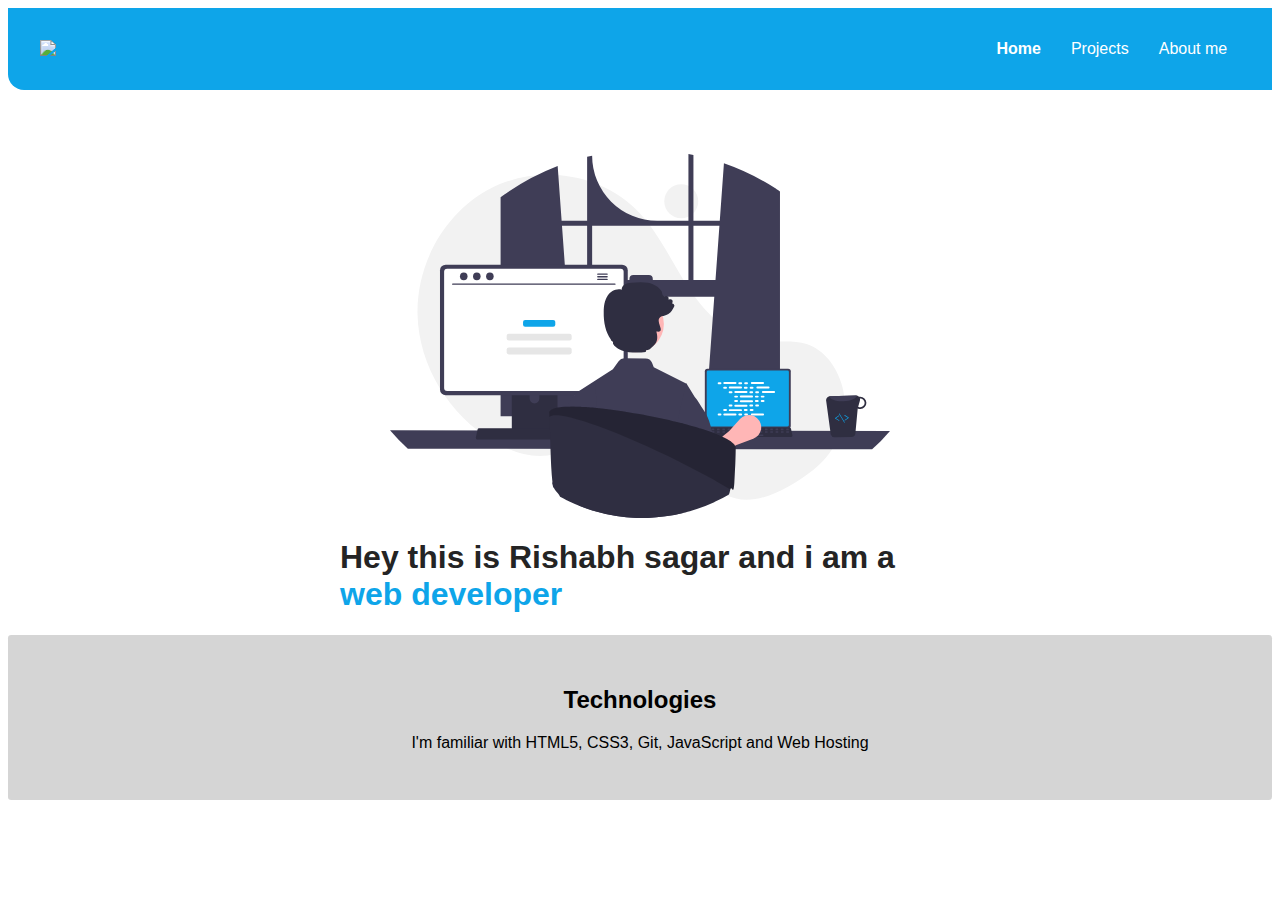
==== index.html @ 2ee33d42 "feat" ====
<!DOCTYPE html>
<html lang="en">
<head>
    <meta charset="UTF-8">
    <meta name="viewport" content="width=device-width, initial-scale=1.0">
    <link rel ="stylesheet" href="/styles.css"/>
    <title>Document</title>
</head>
<body>
    <nav class="navigation">
        <div class="container-fluid">
            <img class="logo" src="\images\logo.png">
            
        <ul>
            <li>
                <a href="/" class="active">Home</a>
            </li>
            <li>
                <a href="/">Projects</a>
            </li>
            <li>
                <a href="/">About me</a> 
            </li>
        </ul>
        </div>
        </nav>

        <header class="container hero">
            <img src="\images\hero.svg"/>
            <h1 class="hero-heading">Hey this is Rishabh sagar and i am a <span class="heading-inverted">web developer</span></h1>
        </header>

        <section class="section ow">
            <h2>Technologies</h2>
            <p>I'm familiar with HTML5, CSS3, Git, JavaScript and Web Hosting</p>
        </section>
</body>
</html>
---- styles.css ----
:root{
    --primary: #0ea5e9;
}

hr{
margin: 2rem 0;;
}

body{
    font-family: 'Lucida Sans', 'Lucida Sans Regular', 'Lucida Grande', 'Lucida Sans Unicode', Geneva, Verdana, sans-serif;
}

.text-sm{
    font-size: 0.8rem;
}

.logo{
    max-width: 70px;
    float: left;
}

.container-fluid{
    padding-left: 2rem;
    padding-right: 2rem;;
}

.container{
    max-width: 600px;
    margin :auto;
    padding-left: 1rem;
    padding-right: 1rem;
    padding-top: 4rem;
}

.primary-link{
    text-decoration: none;
    color: white;
    background-color:var(--primary);
    border-radius: 0.5rem;
    padding: 0.5rem 1rem 0.5rem 1rem;
    width: max-content;
    min-width: 140px;
    
}

.secondary-link{
    color:var(--primary) ;
    text-decoration: none;
    width: max-content;
    min-width: 140px;
    border:1px solid var(--primary);
    border-radius: 0.5rem;
    padding: 0.5rem 1rem 0.5rem 1rem;
}

.unordered{
list-style: none;
}

.list-inline li {
display : inline;
padding: 0rem 0.5rem;
}

.navigation{
    background-color: var(--primary);
    padding: 1rem 0rem;
    color: white;
    border-bottom-left-radius: 1rem;
}

.navigation ul{
    list-style: none;
    text-align: right;
}

.navigation li{
    display: inline-block;
    padding: 0rem 0.8rem;
}
.navigation a{
    text-decoration: none;
    color:white;
}
.navigation .active{
    font-weight: bold;
}

.hero{
color: var(--primary);
display: block;
}
.hero img{
    max-width: 500px;
    margin:auto;
    display: block;
}

.hero-heading{
    color:rgb(36, 36, 36);
}

.heading-inverted{
    color: var(--primary);
}

.section{
    padding: 2rem 1.7rem ;
    border-radius: 0.2rem;
    text-align: center;
}
.section h2{
    text-align: center;
}

.ow{
    background-color:rgb(213, 213, 213);
}

.footer{
    background-color: var(--primary);
    color: white;
    padding: 2rem 0rem;
    border-top-right-radius: 1rem;
    text-align: center;
}
.footer .heading{
    font-weight: bold;
    font-size: larger;
}

.footer ul{
    padding-inline-start: 0px;
}
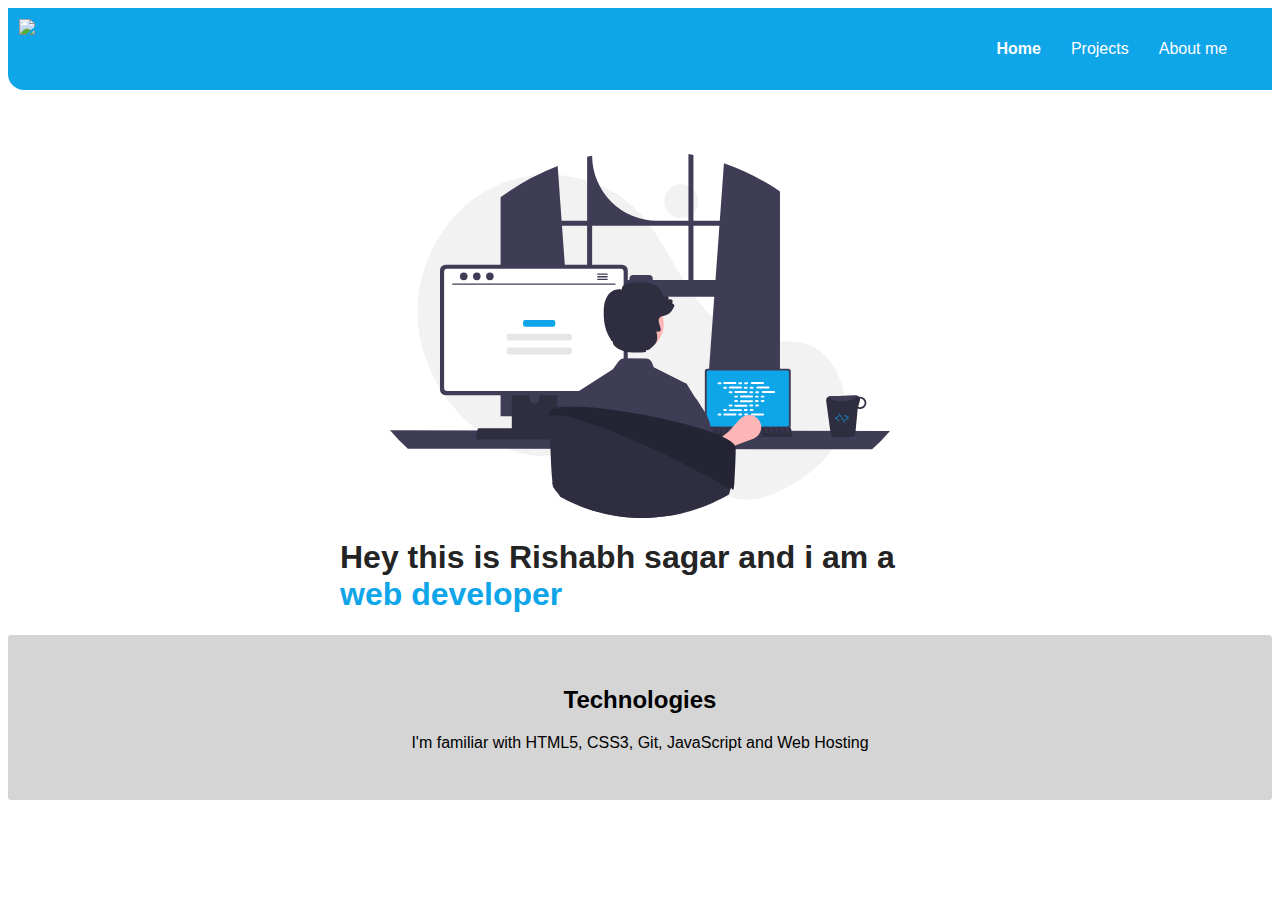
==== commit e873745f: "fix" ====
--- a/index.html
+++ b/index.html
@@ -7,10 +7,10 @@
     <title>Document</title>
 </head>
 <body>
+    <img class="logo" src="\images\logo.png">
     <nav class="navigation">
-        <div class="container-fluid">
-            <img class="logo" src="\images\logo.png">
-            
+
+        <div class="container-fluid">    
         <ul>
             <li>
                 <a href="/" class="active">Home</a>
--- a/styles.css
+++ b/styles.css
@@ -19,6 +19,8 @@
 .logo{
     max-width: 70px;
     float: left;
+   padding-left: 0.7rem;
+   padding-top: 0.7rem;
 }
 
 .container-fluid{
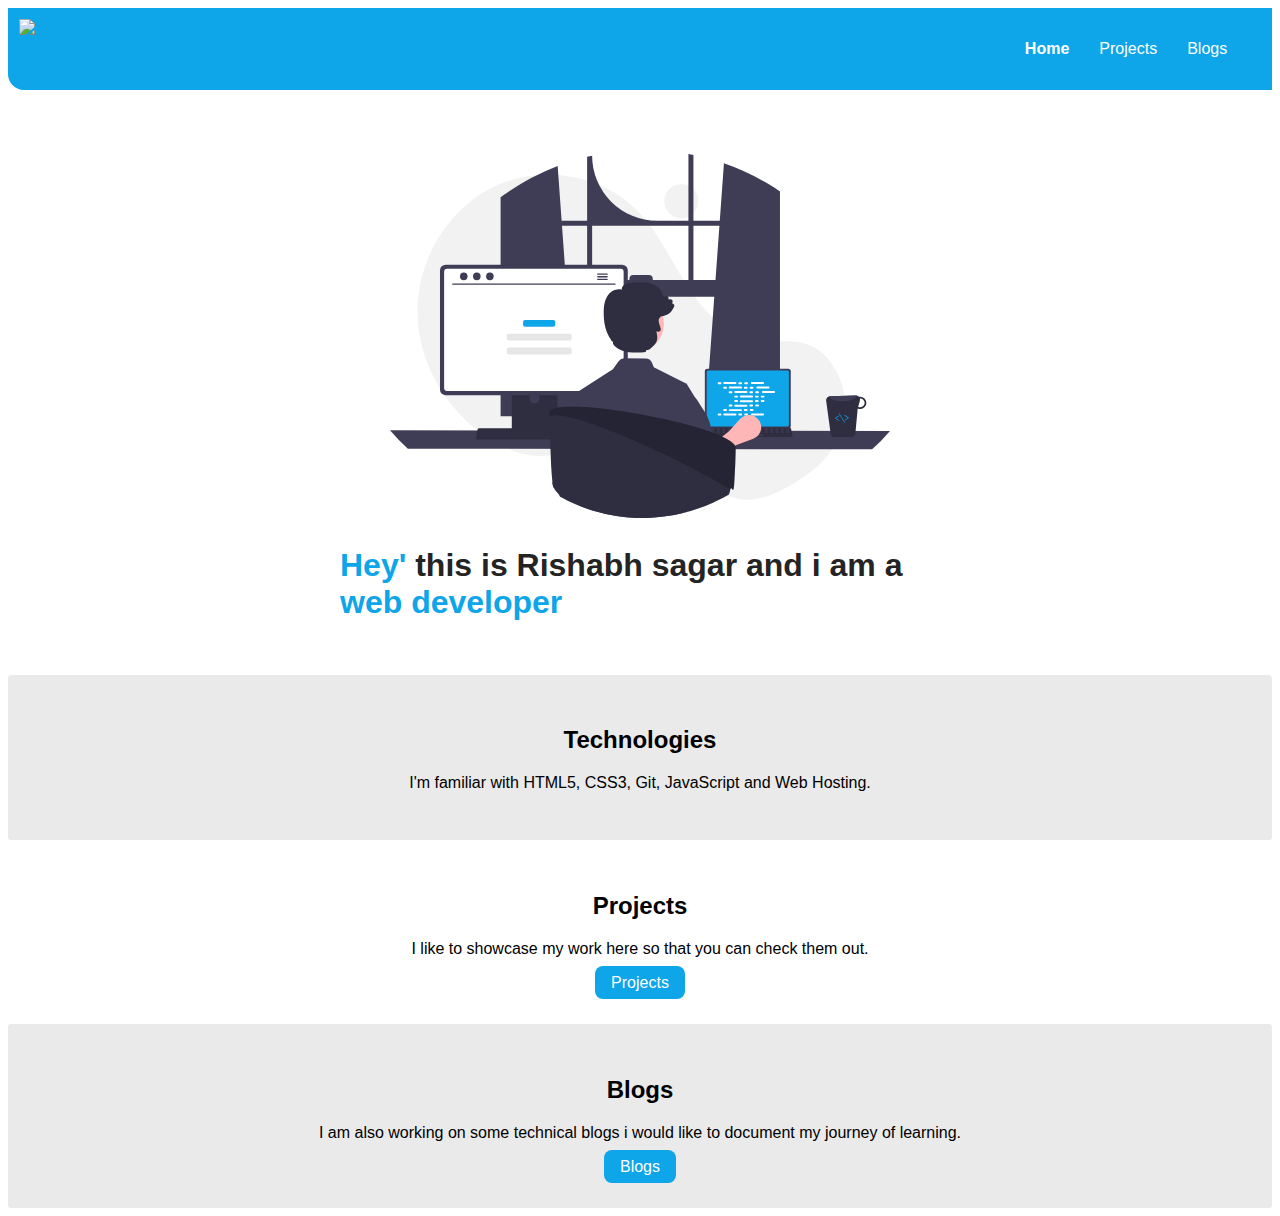
==== commit 327efbd8: "doc" ====
--- a/index.html
+++ b/index.html
@@ -19,7 +19,7 @@
                 <a href="/">Projects</a>
             </li>
             <li>
-                <a href="/">About me</a> 
+                <a href="/">Blogs</a> 
             </li>
         </ul>
         </div>
@@ -27,12 +27,24 @@
 
         <header class="container hero">
             <img src="\images\hero.svg"/>
-            <h1 class="hero-heading">Hey this is Rishabh sagar and i am a <span class="heading-inverted">web developer</span></h1>
+            <h1 class="hero-heading"><span class="heading-inverted">Hey'</span> this is Rishabh sagar and i am a <span class="heading-inverted">web developer</span></h1>
         </header>
 
         <section class="section ow">
             <h2>Technologies</h2>
-            <p>I'm familiar with HTML5, CSS3, Git, JavaScript and Web Hosting</p>
+            <p>I'm familiar with HTML5, CSS3, Git, JavaScript and Web Hosting.</p>
+        </section>
+
+        <section class="section">
+            <h2>Projects</h2>
+            <p>I like to showcase my work here so that you can check them out.</p>
+            <a href="/" class="primary-link">Projects</a>
+        </section>
+
+        <section class="section ow">
+            <h2>Blogs</h2>
+            <p>I am also working on some technical blogs i would like to document my journey of learning.</p>
+            <a href="/" class="primary-link">Blogs</a>
         </section>
 </body>
 </html>--- a/styles.css
+++ b/styles.css
@@ -9,8 +9,7 @@
 }
 
 body{
-    font-family: 'Lucida Sans', 'Lucida Sans Regular', 'Lucida Grande', 'Lucida Sans Unicode', Geneva, Verdana, sans-serif;
-}
+    font-family: sans-serif;}
 
 .text-sm{
     font-size: 0.8rem;
@@ -101,6 +100,8 @@
 }
 
 .hero-heading{
+    padding-top: 0.5rem;
+    padding-bottom: 2rem;
     color:rgb(36, 36, 36);
 }
 
@@ -118,7 +119,7 @@
 }
 
 .ow{
-    background-color:rgb(213, 213, 213);
+    background-color:rgb(234, 234, 234);
 }
 
 .footer{
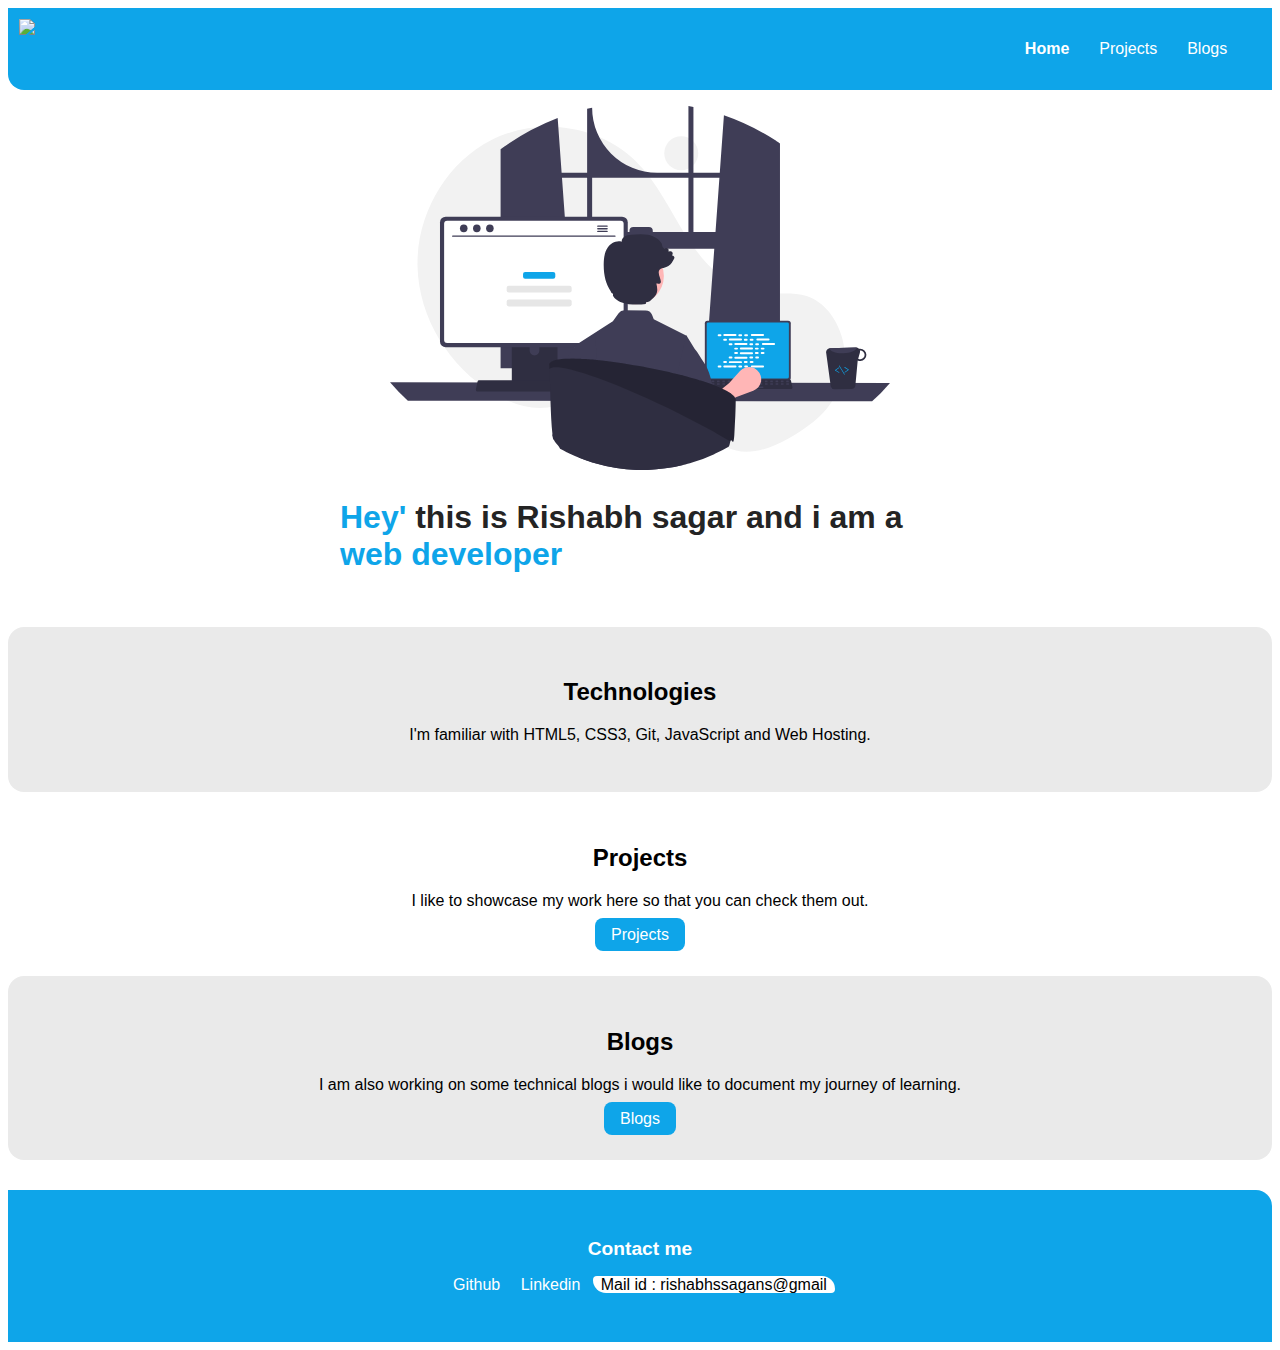
==== commit 22133c2a: "feat" ====
--- a/index.html
+++ b/index.html
@@ -46,5 +46,22 @@
             <p>I am also working on some technical blogs i would like to document my journey of learning.</p>
             <a href="/" class="primary-link">Blogs</a>
         </section>
+
+        <footer class="footer container-fluid">
+            <div class="container">
+                <div class="heading">Contact me</div>
+            <ul class="unordered list-inline">
+                <li>
+                    <a class="link" href="https://github.com/Rishabhsgr">Github</a>
+                </li>
+                <li>
+                    <a class="link" href="https://www.linkedin.com/in/rishabh-s-7b374b1b1">Linkedin</a>
+                </li>
+                <li class="mail">Mail id : rishabhssagans@gmail</a>
+                </li>
+            </ul>
+           </div>
+        </footer>
+
 </body>
 </html>--- a/styles.css
+++ b/styles.css
@@ -32,7 +32,7 @@
     margin :auto;
     padding-left: 1rem;
     padding-right: 1rem;
-    padding-top: 4rem;
+    padding-top: 1rem;
 }
 
 .primary-link{
@@ -67,7 +67,7 @@
 
 .navigation{
     background-color: var(--primary);
-    padding: 1rem 0rem;
+    padding: 1rem 0rem;;
     color: white;
     border-bottom-left-radius: 1rem;
 }
@@ -111,7 +111,7 @@
 
 .section{
     padding: 2rem 1.7rem ;
-    border-radius: 0.2rem;
+    border-radius: 1rem;
     text-align: center;
 }
 .section h2{
@@ -127,6 +127,7 @@
     color: white;
     padding: 2rem 0rem;
     border-top-right-radius: 1rem;
+    margin-top: 30px;
     text-align: center;
 }
 .footer .heading{
@@ -136,4 +137,15 @@
 
 .footer ul{
     padding-inline-start: 0px;
+}
+
+.link{
+    text-decoration: none;
+    color: white;
+}
+
+.mail{
+    background-color: rgb(255, 255, 255);
+    border-radius: 0.3rem 1rem;
+    color: rgb(0, 0, 0);
 }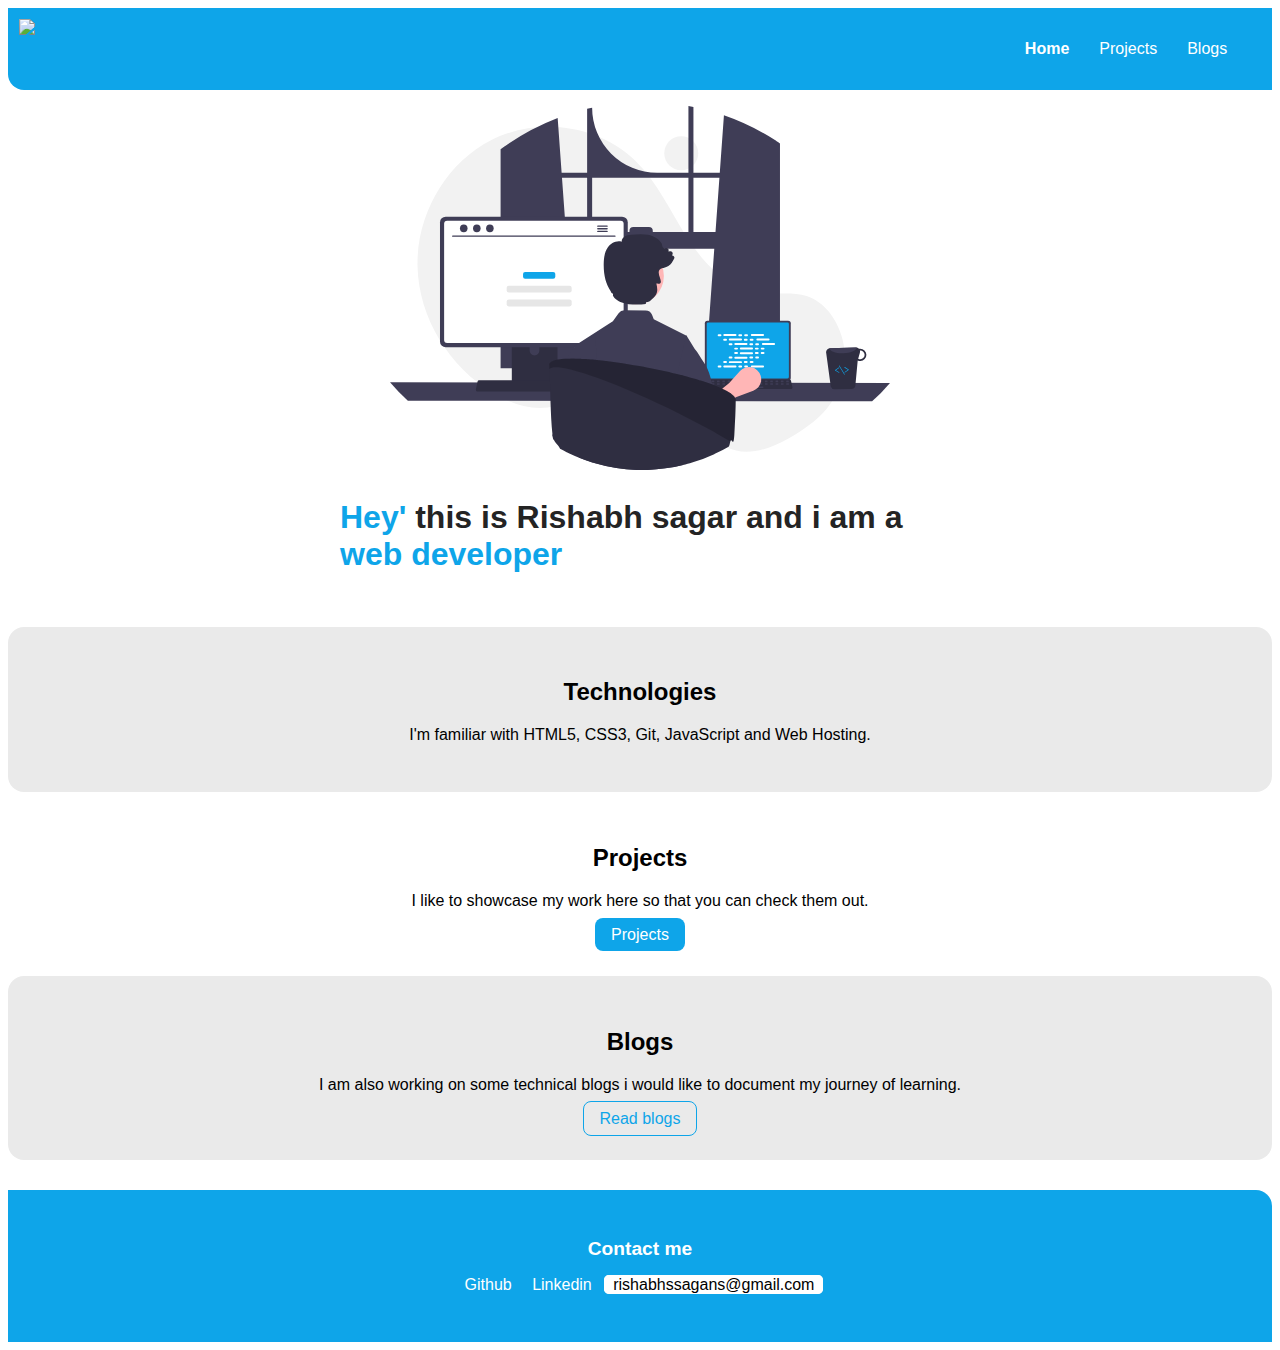
==== commit 196daf1d: "fix" ====
--- a/index.html
+++ b/index.html
@@ -44,7 +44,7 @@
         <section class="section ow">
             <h2>Blogs</h2>
             <p>I am also working on some technical blogs i would like to document my journey of learning.</p>
-            <a href="/" class="primary-link">Blogs</a>
+            <a href="/" class="secondary-link">Read blogs</a>
         </section>
 
         <footer class="footer container-fluid">
@@ -57,7 +57,7 @@
                 <li>
                     <a class="link" href="https://www.linkedin.com/in/rishabh-s-7b374b1b1">Linkedin</a>
                 </li>
-                <li class="mail">Mail id : rishabhssagans@gmail</a>
+                <li class="mail">rishabhssagans@gmail.com</a>
                 </li>
             </ul>
            </div>
--- a/styles.css
+++ b/styles.css
@@ -146,6 +146,8 @@
 
 .mail{
     background-color: rgb(255, 255, 255);
-    border-radius: 0.3rem 1rem;
     color: rgb(0, 0, 0);
+    border: 1px solid white;
+    border-radius: 0.3rem;
+    padding: 0.3rem;
 }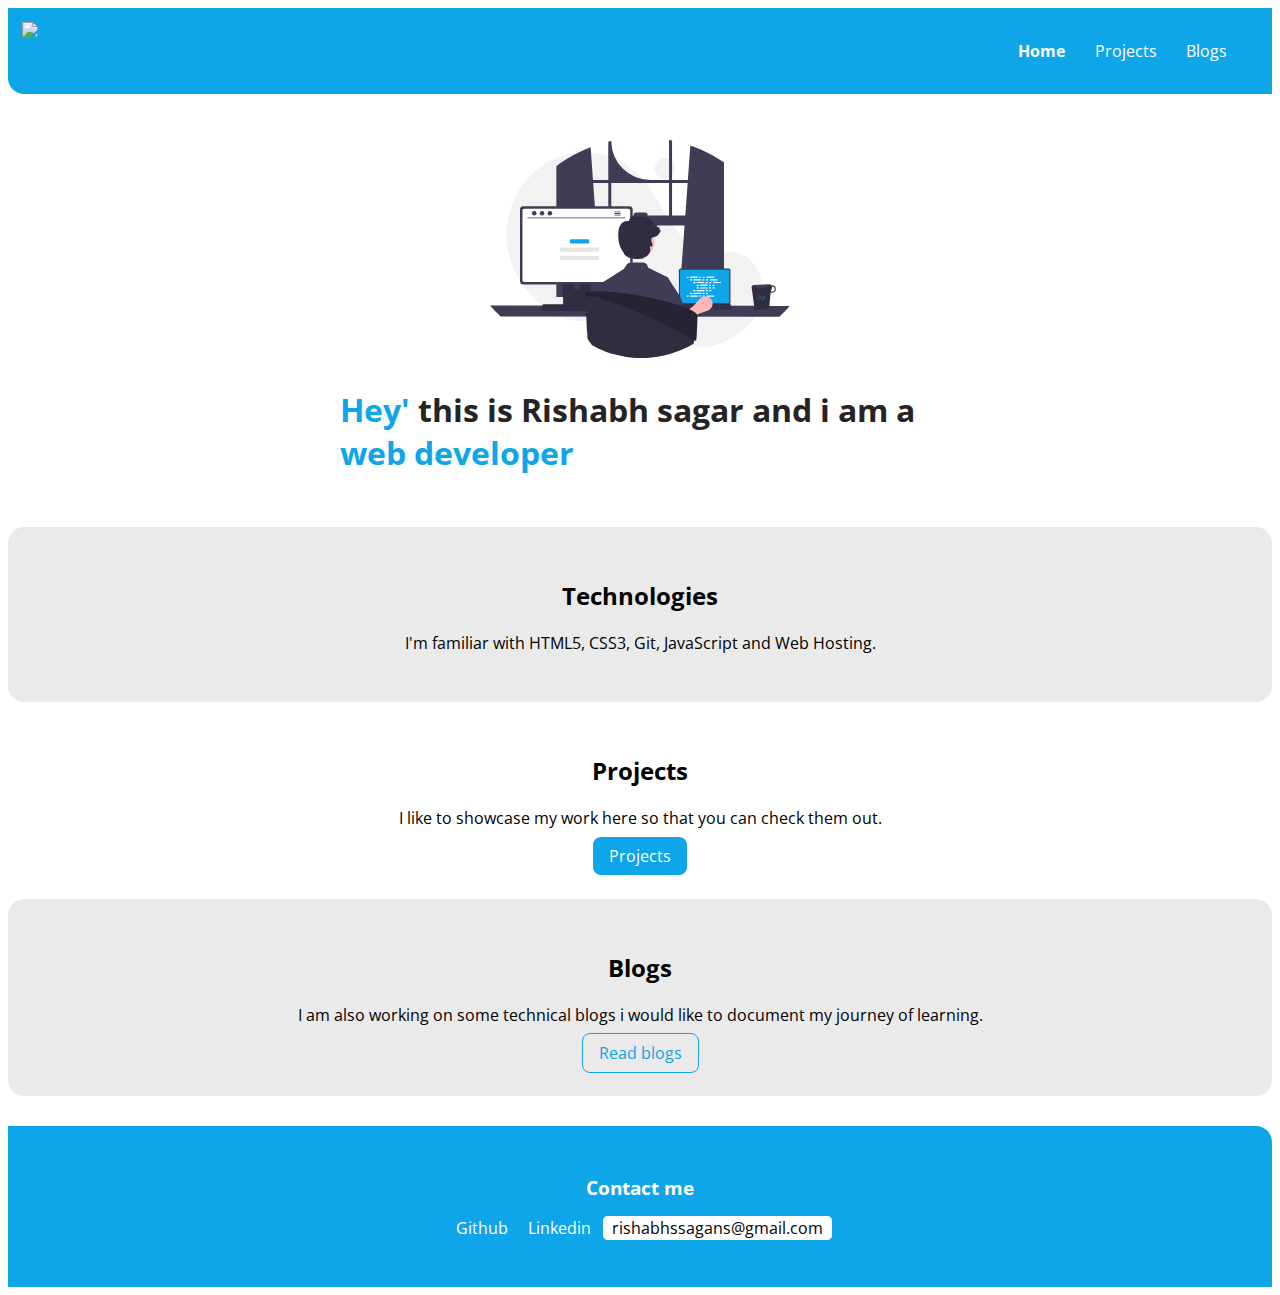
==== commit 5f021311: "feat" ====
--- a/index.html
+++ b/index.html
@@ -4,6 +4,9 @@
     <meta charset="UTF-8">
     <meta name="viewport" content="width=device-width, initial-scale=1.0">
     <link rel ="stylesheet" href="/styles.css"/>
+    <link rel="preconnect" href="https://fonts.googleapis.com">
+    <link rel="preconnect" href="https://fonts.gstatic.com" crossorigin>
+    <link href="https://fonts.googleapis.com/css2?family=Open+Sans:wght@300;500&display=swap" rel="stylesheet">
     <title>Document</title>
 </head>
 <body>
@@ -16,10 +19,10 @@
                 <a href="/" class="active">Home</a>
             </li>
             <li>
-                <a href="/">Projects</a>
+                <a href="project.html">Projects</a>
             </li>
             <li>
-                <a href="/">Blogs</a> 
+                <a href="blogs.html">Blogs</a> 
             </li>
         </ul>
         </div>
--- a/styles.css
+++ b/styles.css
@@ -1,3 +1,4 @@
+
 
 
 :root{
@@ -9,17 +10,17 @@
 }
 
 body{
-    font-family: sans-serif;}
+    font-family: 'Open Sans', sans-serif;}
 
 .text-sm{
     font-size: 0.8rem;
 }
 
 .logo{
-    max-width: 70px;
+    max-width: 60px;
     float: left;
-   padding-left: 0.7rem;
-   padding-top: 0.7rem;
+   padding-left: 0.9rem;
+   padding-top: 0.9rem;
 }
 
 .container-fluid{
@@ -94,7 +95,8 @@
 display: block;
 }
 .hero img{
-    max-width: 500px;
+    max-width: 300px;
+    padding-top: 30px;
     margin:auto;
     display: block;
 }
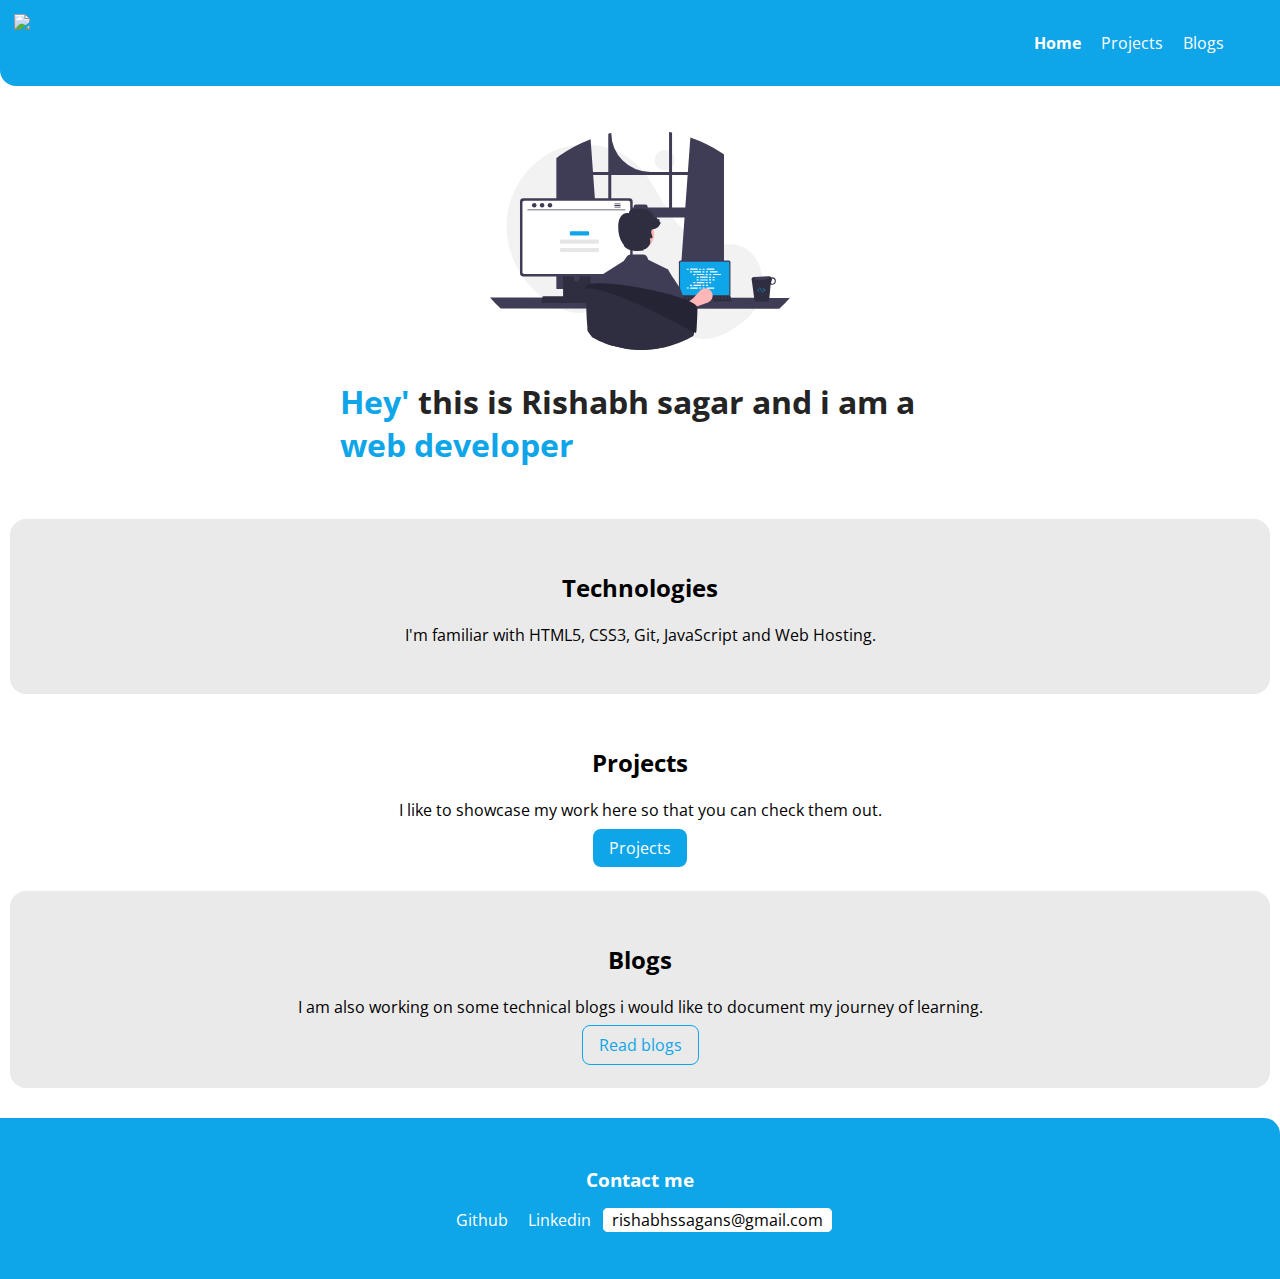
==== commit b0816eab: "fix" ====
--- a/index.html
+++ b/index.html
@@ -41,13 +41,13 @@
         <section class="section">
             <h2>Projects</h2>
             <p>I like to showcase my work here so that you can check them out.</p>
-            <a href="/" class="primary-link">Projects</a>
+            <a href="project.html" class="primary-link">Projects</a>
         </section>
 
         <section class="section ow">
             <h2>Blogs</h2>
             <p>I am also working on some technical blogs i would like to document my journey of learning.</p>
-            <a href="/" class="secondary-link">Read blogs</a>
+            <a href="blogs.html" class="secondary-link">Read blogs</a>
         </section>
 
         <footer class="footer container-fluid">
--- a/styles.css
+++ b/styles.css
@@ -2,7 +2,7 @@
 
 
 :root{
-    --primary: #0ea5e9;
+    --primary-color: #0ea5e9;
 }
 
 hr{
@@ -10,7 +10,9 @@
 }
 
 body{
-    font-family: 'Open Sans', sans-serif;}
+    font-family: 'Open Sans', sans-serif;
+margin: 0px;
+}
 
 .text-sm{
     font-size: 0.8rem;
@@ -23,9 +25,34 @@
    padding-top: 0.9rem;
 }
 
+.navigation{
+    background-color: var(--primary-color);
+    padding: 1rem;
+    color: white;
+    border-bottom-left-radius: 1rem;
+}
+
+.navigation ul{
+    list-style: none;
+    text-align: right;
+}
+
+.navigation li{
+    display: inline-block;
+    padding: 0rem 0.5rem;
+}
+.navigation a{
+    text-decoration: none;
+    color:white;
+}
+.navigation .active{
+    font-weight: bold;
+}
+
 .container-fluid{
     padding-left: 2rem;
-    padding-right: 2rem;;
+    padding-right: 2rem;
+
 }
 
 .container{
@@ -34,12 +61,13 @@
     padding-left: 1rem;
     padding-right: 1rem;
     padding-top: 1rem;
+    
 }
 
 .primary-link{
     text-decoration: none;
     color: white;
-    background-color:var(--primary);
+    background-color:var(--primary-color);
     border-radius: 0.5rem;
     padding: 0.5rem 1rem 0.5rem 1rem;
     width: max-content;
@@ -48,11 +76,11 @@
 }
 
 .secondary-link{
-    color:var(--primary) ;
+    color:var(--primary-color) ;
     text-decoration: none;
     width: max-content;
     min-width: 140px;
-    border:1px solid var(--primary);
+    border:1px solid var(--primary-color);
     border-radius: 0.5rem;
     padding: 0.5rem 1rem 0.5rem 1rem;
 }
@@ -66,32 +94,10 @@
 padding: 0rem 0.5rem;
 }
 
-.navigation{
-    background-color: var(--primary);
-    padding: 1rem 0rem;;
-    color: white;
-    border-bottom-left-radius: 1rem;
-}
 
-.navigation ul{
-    list-style: none;
-    text-align: right;
-}
-
-.navigation li{
-    display: inline-block;
-    padding: 0rem 0.8rem;
-}
-.navigation a{
-    text-decoration: none;
-    color:white;
-}
-.navigation .active{
-    font-weight: bold;
-}
 
 .hero{
-color: var(--primary);
+color: var(--primary-color);
 display: block;
 }
 .hero img{
@@ -108,11 +114,13 @@
 }
 
 .heading-inverted{
-    color: var(--primary);
+    color: var(--primary-color);
 }
 
 .section{
-    padding: 2rem 1.7rem ;
+    padding: 2rem 1.7rem;
+    margin-right: 10px;
+    margin-left: 10px;
     border-radius: 1rem;
     text-align: center;
 }
@@ -125,9 +133,9 @@
 }
 
 .footer{
-    background-color: var(--primary);
+    background-color: var(--primary-color);
     color: white;
-    padding: 2rem 0rem;
+    padding: 2rem;
     border-top-right-radius: 1rem;
     margin-top: 30px;
     text-align: center;
